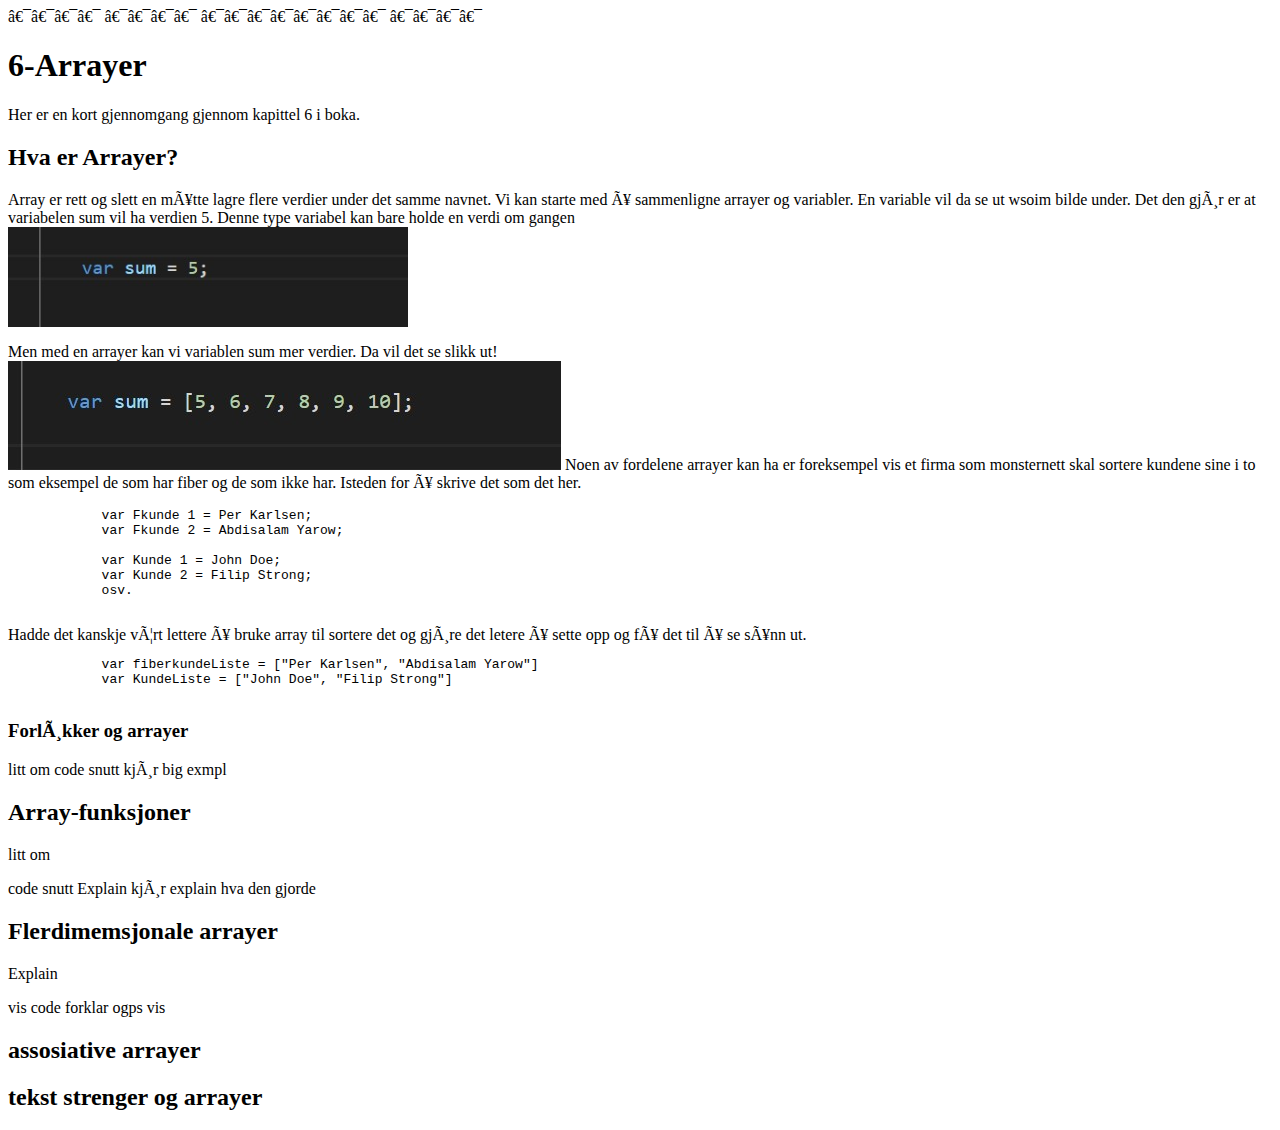
==== Index.html @ 3577d388 "Test2" ====
<!DOCTYPE html>

<html>

<head>

        
    <meta charset="utf-8"  />

        <title>Løkker prokjekt</title>

            
    <script>



        window.onload = oppstart;



        function oppstart() {

            //Programkode her 

        }



    </script>



        <style>
    </style>



</head>



<body>
    <main>
        <h1>6-Arrayer</h1>
        <p>Her er en kort gjennomgang gjennom kapittel 6 i boka.</p>
    </main>
    <h2>Hva er Arrayer?</h2>
    <p>Array er rett og slett en måtte lagre flere verdier under det samme navnet. Vi kan starte med å sammenligne
        arrayer og variabler. En variable vil da se ut wsoim bilde under. Det den gjør er at variabelen sum vil ha
        verdien 5. Denne type variabel kan bare holde en verdi om gangen <br>
        <img src="eksempel1.jpg" width="400" alt="Variable">
    <p>
        Men med en arrayer kan vi variablen sum mer verdier. Da vil det se slikk ut!<br>
        <img src="eksempel2.jpg" alt="array">
        Noen av fordelene arrayer kan ha er foreksempel vis et firma som monsternett skal sortere kundene sine i to som
        eksempel de som har fiber og de som ikke har. Isteden for å skrive det som det her. <br>
    <pre>
            var Fkunde 1 = Per Karlsen;
            var Fkunde 2 = Abdisalam Yarow;

            var Kunde 1 = John Doe;
            var Kunde 2 = Filip Strong;
            osv. 
        </pre>
    Hadde det kanskje vært lettere å bruke array til sortere det og gjøre det letere å sette opp og få det til å se sånn
    ut.

    <pre>
            var fiberkundeListe = ["Per Karlsen", "Abdisalam Yarow"]
            var KundeListe = ["John Doe", "Filip Strong"]
        </pre>
    </p>




    <h3>Forløkker og arrayer</h3>

    litt om

    code snutt

    kjør

    big exmpl

    <h2>Array-funksjoner</h2>

    <p>litt om</p>

    code snutt
    Explain
    kjør
    explain hva den gjorde

    <h2>Flerdimemsjonale arrayer</h2>
    <p>Explain</p>
    vis code
    forklar
    ogps vis

    <h2>assosiative arrayer</h2>

    <h2>tekst strenger og arrayer</h2>

</body>

</html>
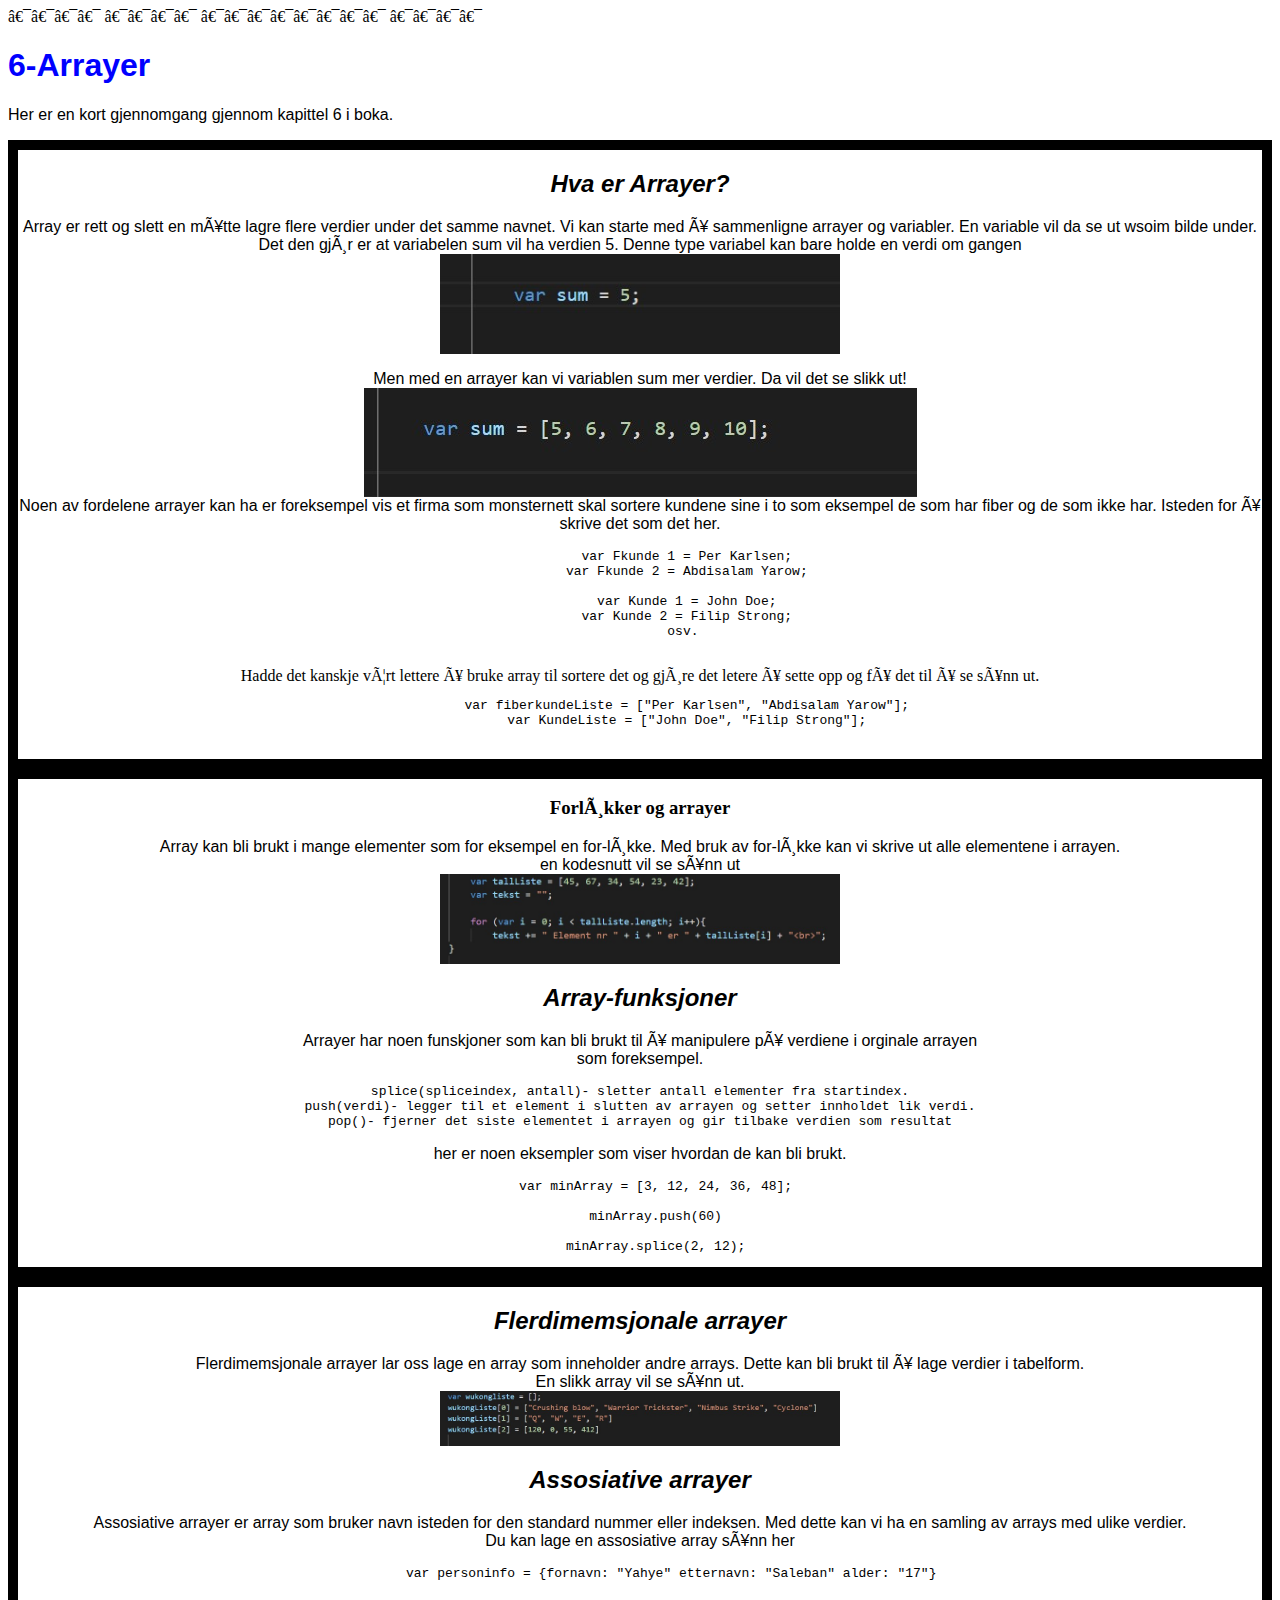
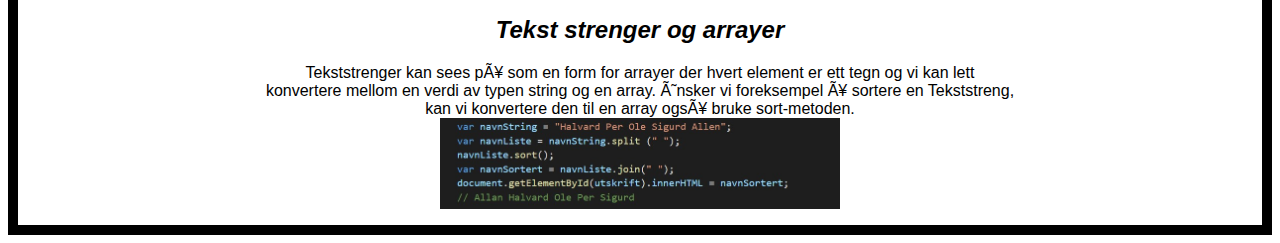
==== commit 3673d844: "FINAL" ====
--- a/Index.html
+++ b/Index.html
@@ -3,7 +3,7 @@
 <html>
 
 <head>
-
+    <link rel="stylesheet" type="text/css" href="at.css" />
         
     <meta charset="utf-8"  />
 
@@ -14,17 +14,9 @@
 
 
 
-        window.onload = oppstart;
-
-
-
-        function oppstart() {
-
-            //Programkode her 
-
-        }
-
-
+       
+        
+           
 
     </script>
 
@@ -41,17 +33,22 @@
 
 <body>
     <main>
+        <div id="gråbakgrunn">
         <h1>6-Arrayer</h1>
+
         <p>Her er en kort gjennomgang gjennom kapittel 6 i boka.</p>
+        </div>
     </main>
+    <div class="ramme">	
     <h2>Hva er Arrayer?</h2>
+    
     <p>Array er rett og slett en måtte lagre flere verdier under det samme navnet. Vi kan starte med å sammenligne
         arrayer og variabler. En variable vil da se ut wsoim bilde under. Det den gjør er at variabelen sum vil ha
         verdien 5. Denne type variabel kan bare holde en verdi om gangen <br>
         <img src="eksempel1.jpg" width="400" alt="Variable">
     <p>
         Men med en arrayer kan vi variablen sum mer verdier. Da vil det se slikk ut!<br>
-        <img src="eksempel2.jpg" alt="array">
+        <img src="eksempel2.jpg" alt="array"><br>
         Noen av fordelene arrayer kan ha er foreksempel vis et firma som monsternett skal sortere kundene sine i to som
         eksempel de som har fiber og de som ikke har. Isteden for å skrive det som det her. <br>
     <pre>
@@ -65,43 +62,71 @@
     Hadde det kanskje vært lettere å bruke array til sortere det og gjøre det letere å sette opp og få det til å se sånn
     ut.
 
-    <pre>
-            var fiberkundeListe = ["Per Karlsen", "Abdisalam Yarow"]
-            var KundeListe = ["John Doe", "Filip Strong"]
+       <pre>
+            var fiberkundeListe = ["Per Karlsen", "Abdisalam Yarow"];
+            var KundeListe = ["John Doe", "Filip Strong"];
         </pre>
     </p>
+</div>
+     
+   
 
+<div class="ramme">	
+    <h3>Forløkker og arrayer</h3>
+    <p>Array kan bli brukt i mange elementer som for eksempel en for-løkke. Med bruk av for-løkke kan vi skrive ut alle elementene i arrayen. <br>
+    en kodesnutt vil se sånn ut<br>
+    <img src="eksempel3.jpg" width = "400 "alt="forløkker">
+    
+    </p>
+    
 
+    
 
-
-    <h3>Forløkker og arrayer</h3>
-
-    litt om
-
-    code snutt
-
-    kjør
-
-    big exmpl
 
     <h2>Array-funksjoner</h2>
 
-    <p>litt om</p>
+    <p>Arrayer har noen funskjoner som kan bli brukt til å manipulere på verdiene i orginale arrayen<br>
+    som foreksempel.</p>
+    
+<pre>
+splice(spliceindex, antall)- sletter antall elementer fra startindex.
+push(verdi)- legger til et element i slutten av arrayen og setter innholdet lik verdi.
+pop()- fjerner det siste elementet i arrayen og gir tilbake verdien som resultat
+</pre>
+<p>her er noen eksempler som viser hvordan de kan bli brukt.</p>
 
-    code snutt
-    Explain
-    kjør
-    explain hva den gjorde
+<pre>
+    var minArray = [3, 12, 24, 36, 48];
+    
+    minArray.push(60)
+    
+    minArray.splice(2, 12);
+</pre>
+</div>
+    
+<div class="ramme">	
+    <h2>Flerdimemsjonale arrayer</h2>
+    <p>Flerdimemsjonale arrayer lar oss lage en array som inneholder andre arrays. Dette kan bli brukt til å lage verdier i tabelform.<br>
+    En slikk array vil se sånn ut. <br>
+    <img src="eksempel4.jpg" width="400" alt="flerdimensjonale arrayer">
+    </p>
+    
 
-    <h2>Flerdimemsjonale arrayer</h2>
-    <p>Explain</p>
-    vis code
-    forklar
-    ogps vis
+    <h2>Assosiative arrayer</h2>
+    <p>Assosiative arrayer er array som bruker navn isteden for den standard nummer eller indeksen. Med dette kan vi ha en samling av arrays med ulike verdier.<br>
+    Du kan lage en assosiative array sånn her</p>
+    <pre>
+        var personinfo = {fornavn: "Yahye" etternavn: "Saleban" alder: "17"}
+        </pre>
 
-    <h2>assosiative arrayer</h2>
-
-    <h2>tekst strenger og arrayer</h2>
+    <h2>Tekst strenger og arrayer</h2>
+    <p>Tekststrenger kan sees på som en form for arrayer der hvert element er ett tegn og vi kan lett<br>
+        konvertere mellom en verdi av typen string og en array. Ønsker vi foreksempel å sortere en Tekststreng,<br>
+        kan vi konvertere den til en array også bruke sort-metoden.<br>
+        <img src="eksempel5.jpg" width="400" alt="tekstrenge+array">
+    
+    </p>
+    </div>	
 
 </body>
 
--- a/at.css
+++ b/at.css
@@ -0,0 +1,42 @@
+h1 {
+	font-family: Calibri, Arial;
+	color: blue;
+	
+}
+
+h2 {
+	font-family: Consolas, Arial;
+	font-style: oblique;
+	
+}
+
+p {
+	font-family: Calibri, Arial;
+	color: black;
+	
+}
+
+
+/* 05 */
+
+a:hover {
+	color: blue;
+	background: green;
+}
+
+.ramme {
+	border-color: black;
+	border-width: 10px;
+	border-style: solid;
+	text-align: center;
+}
+
+/* 06 */
+
+#gråbakgrunn {
+	border-color: black;
+	border-width: 10px;
+	border-style: solid;
+	text-align: center;
+	background-color: black;
+}
